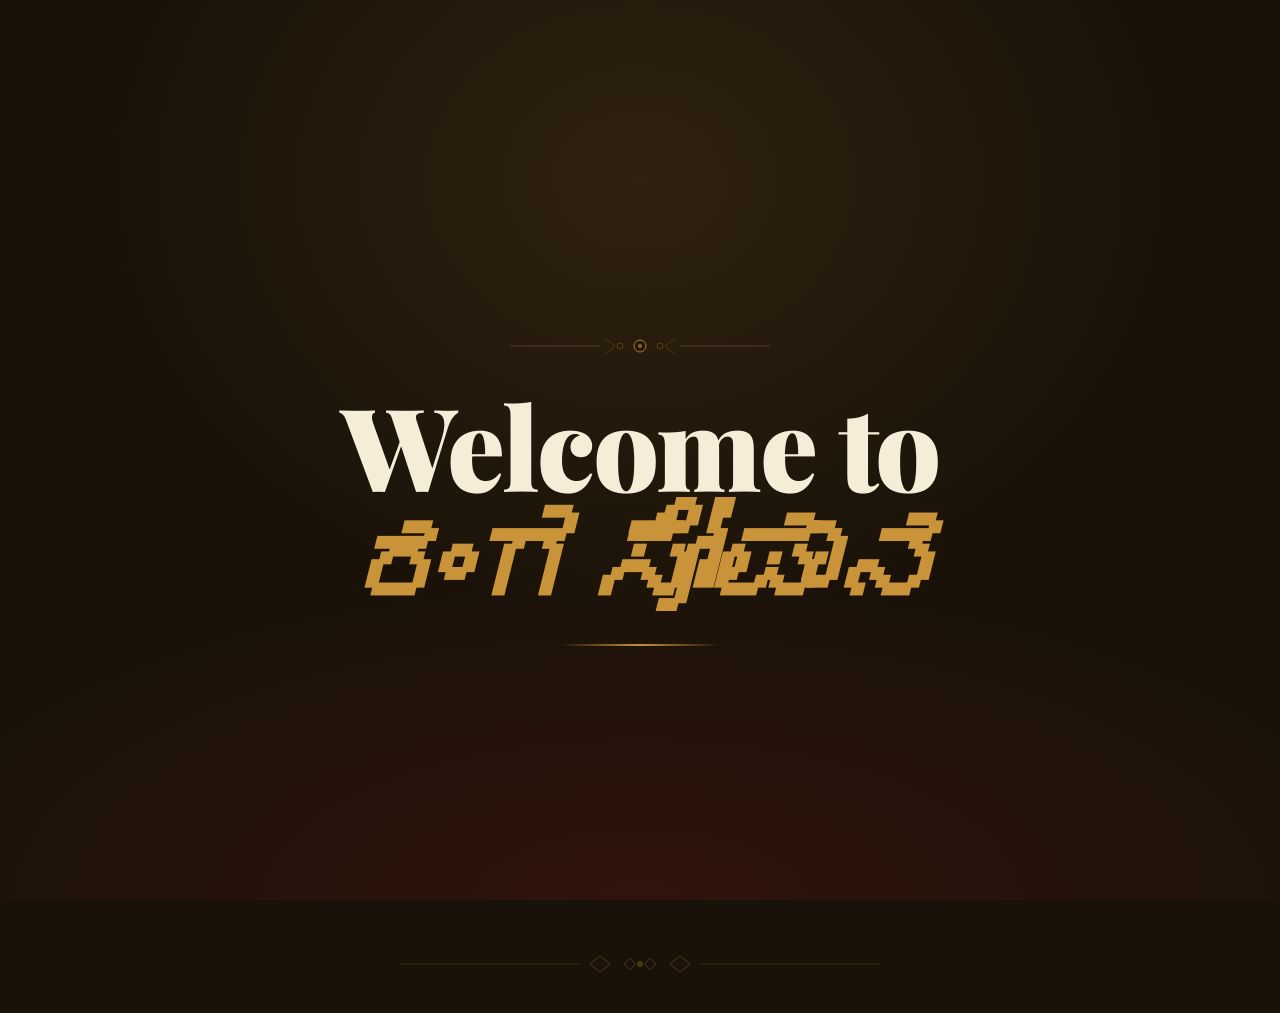
==== index.html @ 20de95fe "html file updated" ====
<!DOCTYPE html>
<html lang="en">
<head>
  <meta charset="UTF-8" />
  <meta name="viewport" content="width=device-width, initial-scale=1.0" />
  <title>Rangasopana — Theatre Arts</title>
  <link rel="preconnect" href="https://fonts.googleapis.com" />
  <link rel="preconnect" href="https://fonts.gstatic.com" crossorigin />
  <link href="https://fonts.googleapis.com/css2?family=Playfair+Display:ital,wght@0,400;0,700;0,900;1,400;1,700&family=Cormorant+Garamond:ital,wght@0,300;0,400;1,300;1,400&family=IM+Fell+English:ital@0;1&display=swap" rel="stylesheet" />
  <style>
    :root {
      --crimson:    #8B1A1A;
      --gold:       #C9933A;
      --gold-light: #E8C57A;
      --ivory:      #F5EDD8;
      --ink:        #1A1209;
      --warm-dark:  #2C1A0E;
      --shadow:     rgba(10, 5, 0, 0.7);
    }

    *, *::before, *::after { margin: 0; padding: 0; box-sizing: border-box; }

    html { scroll-behavior: smooth; }

    body {
      background: var(--ink);
      color: var(--ivory);
      font-family: 'Cormorant Garamond', serif;
      overflow-x: hidden;
      cursor: default;
    }

    /* ── CURTAIN OVERLAY ── */
    #curtain {
      position: fixed; inset: 0; z-index: 999;
      display: flex;
      pointer-events: none;
    }
    #curtain .half {
      flex: 1;
      background: var(--crimson);
      transition: transform 1.6s cubic-bezier(0.76, 0, 0.24, 1);
    }
    #curtain .half:first-child { transform-origin: left; }
    #curtain .half:last-child  { transform-origin: right; }
    body.open #curtain .half:first-child { transform: scaleX(0); }
    body.open #curtain .half:last-child  { transform: scaleX(0); }

    /* ── NOISE TEXTURE ── */
    body::before {
      content: '';
      position: fixed; inset: 0; z-index: 0;
      background-image: url("data:image/svg+xml,%3Csvg viewBox='0 0 200 200' xmlns='http://www.w3.org/2000/svg'%3E%3Cfilter id='n'%3E%3CfeTurbulence type='fractalNoise' baseFrequency='0.75' numOctaves='4' stitchTiles='stitch'/%3E%3C/filter%3E%3Crect width='100%25' height='100%25' filter='url(%23n)' opacity='0.04'/%3E%3C/svg%3E");
      background-size: 200px 200px;
      pointer-events: none;
      opacity: 0.35;
    }

    /* ── SPOTLIGHT BACKGROUND ── */
    .stage-bg {
      position: fixed; inset: 0; z-index: 0;
      background:
        radial-gradient(ellipse 60% 70% at 50% 20%, rgba(201,147,58,0.12) 0%, transparent 70%),
        radial-gradient(ellipse 100% 60% at 50% 100%, rgba(139,26,26,0.2) 0%, transparent 60%),
        var(--ink);
      pointer-events: none;
    }

    /* ── NAV ── */
    nav {
      position: fixed; top: 0; left: 0; right: 0; z-index: 100;
      display: flex; align-items: center; justify-content: space-between;
      padding: 1.4rem 3.5rem;
      background: linear-gradient(to bottom, rgba(10,5,0,0.85), transparent);
      backdrop-filter: blur(4px);
      opacity: 0; transform: translateY(-20px);
      animation: fadeDown 0.8s 1.8s ease forwards;
    }
    .nav-logo {
      font-family: 'IM Fell English', serif;
      font-size: 1.2rem;
      letter-spacing: 0.08em;
      color: var(--gold);
      text-decoration: none;
    }
    .nav-links { display: flex; gap: 2.5rem; list-style: none; }
    .nav-links a {
      font-family: 'Cormorant Garamond', serif;
      font-size: 0.85rem;
      letter-spacing: 0.18em;
      text-transform: uppercase;
      color: var(--ivory);
      text-decoration: none;
      opacity: 0.75;
      transition: opacity 0.3s, color 0.3s;
    }
    .nav-links a:hover { opacity: 1; color: var(--gold-light); }

    /* ── HERO ── */
    .hero {
      position: relative; z-index: 1;
      min-height: 100vh;
      display: flex; flex-direction: column;
      align-items: center; justify-content: center;
      text-align: center;
      padding: 6rem 2rem 4rem;
    }

    .hero-ornament {
      width: 260px; margin-bottom: 1.5rem;
      opacity: 0; animation: fadeUp 1s 2s ease forwards;
    }

    .hero-eyebrow {
      font-family: 'Cormorant Garamond', serif;
      font-size: 0.78rem;
      letter-spacing: 0.35em;
      text-transform: uppercase;
      color: var(--gold);
      opacity: 0; animation: fadeUp 1s 2.15s ease forwards;
      margin-bottom: 1.4rem;
    }

    .hero-title {
      font-family: 'Playfair Display', serif;
      font-size: clamp(3.8rem, 9vw, 8rem);
      font-weight: 900;
      line-height: 0.95;
      letter-spacing: -0.02em;
      color: var(--ivory);
      opacity: 0; animation: fadeUp 1s 2.0s ease forwards;
      position: relative;
    }
    .hero-title span {
      display: block;
      color: var(--gold);
      font-style: italic;
      font-size: 1.08em;
    }

    /* Dramatic underline */
    .hero-title::after {
      content: '';
      display: block;
      width: 160px; height: 2px;
      background: linear-gradient(90deg, transparent, var(--gold), transparent);
      margin: 1.6rem auto 0;
      opacity: 0; animation: fadeIn 1s 2.8s ease forwards;
    }

    .hero-sub {
      font-family: 'Cormorant Garamond', serif;
      font-style: italic;
      font-size: clamp(1.1rem, 2.2vw, 1.45rem);
      color: rgba(245,237,216,0.65);
      max-width: 540px;
      line-height: 1.7;
      opacity: 0; animation: fadeUp 1s 2.6s ease forwards;
      margin-top: 2rem;
    }

    .hero-cta {
      display: inline-block;
      margin-top: 3rem;
      padding: 0.85rem 2.8rem;
      border: 1px solid var(--gold);
      color: var(--gold);
      font-family: 'Cormorant Garamond', serif;
      font-size: 0.85rem;
      letter-spacing: 0.22em;
      text-transform: uppercase;
      text-decoration: none;
      position: relative;
      overflow: hidden;
      transition: color 0.45s;
      opacity: 0; animation: fadeUp 1s 2.8s ease forwards;
    }
    .hero-cta::before {
      content: '';
      position: absolute; inset: 0;
      background: var(--gold);
      transform: scaleX(0); transform-origin: left;
      transition: transform 0.45s cubic-bezier(0.76,0,0.24,1);
      z-index: -1;
    }
    .hero-cta:hover { color: var(--ink); }
    .hero-cta:hover::before { transform: scaleX(1); }

    /* ── SCROLL INDICATOR ── */
    .scroll-hint {
      position: absolute; bottom: 2.5rem; left: 50%; transform: translateX(-50%);
      display: flex; flex-direction: column; align-items: center; gap: 0.5rem;
      opacity: 0; animation: fadeIn 1s 3.5s ease forwards;
      color: rgba(245,237,216,0.4);
      font-size: 0.65rem; letter-spacing: 0.2em; text-transform: uppercase;
    }
    .scroll-line {
      width: 1px; height: 50px;
      background: linear-gradient(to bottom, transparent, var(--gold));
      animation: scrollPulse 2s 3.5s ease infinite;
    }

    /* ── DIVIDER ── */
    .ornamental-divider {
      position: relative; z-index: 1;
      text-align: center;
      padding: 0 2rem;
      margin: 2rem 0;
    }
    .ornamental-divider svg { width: 480px; max-width: 90vw; }

    /* ── FEATURES ── */
    .features {
      position: relative; z-index: 1;
      display: grid;
      grid-template-columns: repeat(auto-fit, minmax(240px, 1fr));
      gap: 0;
      max-width: 1100px;
      margin: 0 auto 6rem;
      padding: 0 2rem;
    }
    .feature {
      padding: 3rem 2.5rem;
      border: 1px solid rgba(201,147,58,0.15);
      border-collapse: collapse;
      text-align: center;
      transition: background 0.4s;
    }
    .feature:hover { background: rgba(201,147,58,0.05); }
    .feature-icon {
      font-size: 2.2rem;
      margin-bottom: 1.2rem;
      display: block;
    }
    .feature h3 {
      font-family: 'Playfair Display', serif;
      font-size: 1.2rem;
      font-weight: 700;
      color: var(--gold-light);
      margin-bottom: 0.8rem;
    }
    .feature p {
      font-size: 0.95rem;
      line-height: 1.75;
      color: rgba(245,237,216,0.6);
      font-style: italic;
    }

    /* ── QUOTE ── */
    .quote-section {
      position: relative; z-index: 1;
      text-align: center;
      padding: 5rem 2rem;
      background: rgba(139,26,26,0.08);
      border-top: 1px solid rgba(201,147,58,0.15);
      border-bottom: 1px solid rgba(201,147,58,0.15);
      margin-bottom: 5rem;
    }
    .quote-mark {
      font-family: 'Playfair Display', serif;
      font-size: 7rem;
      line-height: 0.5;
      color: var(--crimson);
      opacity: 0.4;
    }
    blockquote {
      font-family: 'IM Fell English', serif;
      font-style: italic;
      font-size: clamp(1.3rem, 2.5vw, 1.9rem);
      line-height: 1.6;
      color: var(--ivory);
      max-width: 720px;
      margin: 1rem auto 0;
    }
    blockquote cite {
      display: block;
      font-family: 'Cormorant Garamond', serif;
      font-style: normal;
      font-size: 0.8rem;
      letter-spacing: 0.2em;
      text-transform: uppercase;
      color: var(--gold);
      margin-top: 1.5rem;
    }

    /* ── FOOTER ── */
    footer {
      position: relative; z-index: 1;
      text-align: center;
      padding: 3rem 2rem 4rem;
      border-top: 1px solid rgba(201,147,58,0.1);
    }
    .footer-logo {
      font-family: 'IM Fell English', serif;
      font-size: 1.5rem;
      color: var(--gold);
      margin-bottom: 0.5rem;
    }
    footer p {
      font-size: 0.75rem;
      letter-spacing: 0.12em;
      color: rgba(245,237,216,0.3);
      text-transform: uppercase;
    }

    /* ── KEYFRAMES ── */
    @keyframes fadeUp {
      from { opacity: 0; transform: translateY(28px); }
      to   { opacity: 1; transform: translateY(0); }
    }
    @keyframes fadeDown {
      from { opacity: 0; transform: translateY(-20px); }
      to   { opacity: 1; transform: translateY(0); }
    }
    @keyframes fadeIn {
      from { opacity: 0; } to { opacity: 1; }
    }
    @keyframes scrollPulse {
      0%, 100% { opacity: 0.4; transform: scaleY(1); }
      50%       { opacity: 1;   transform: scaleY(1.15); }
    }

    /* ── RESPONSIVE ── */
    @media (max-width: 640px) {
      nav { padding: 1.2rem 1.5rem; }
      .nav-links { gap: 1.5rem; }
      .hero-cta { padding: 0.75rem 2rem; }
    }
  </style>
</head>
<body>

  <!-- Curtain reveal -->
  <div id="curtain">
    <div class="half"></div>
    <div class="half"></div>
  </div>

  <!-- Atmospheric bg -->
  <div class="stage-bg"></div>

  <!-- Navigation -->
  <!-- <nav>
    <a class="nav-logo" href="#">Rangasopana</a>
    <!-- <ul class="nav-links">
      <li><a href="#">Productions</a></li>
      <li><a href="#">About</a></li>
      <li><a href="#">Artists</a></li>
      <li><a href="#">Contact</a></li>
    </ul> -->
  </nav> -->

  <!-- Hero -->
  <section class="hero">

    <!-- SVG ornament -->
    <svg class="hero-ornament" viewBox="0 0 260 40" xmlns="http://www.w3.org/2000/svg">
      <line x1="0" y1="20" x2="90" y2="20" stroke="#C9933A" stroke-width="0.6" opacity="0.5"/>
      <circle cx="130" cy="20" r="6" fill="none" stroke="#C9933A" stroke-width="0.8"/>
      <circle cx="130" cy="20" r="2" fill="#C9933A" opacity="0.6"/>
      <circle cx="110" cy="20" r="3" fill="none" stroke="#C9933A" stroke-width="0.6" opacity="0.5"/>
      <circle cx="150" cy="20" r="3" fill="none" stroke="#C9933A" stroke-width="0.6" opacity="0.5"/>
      <line x1="170" y1="20" x2="260" y2="20" stroke="#C9933A" stroke-width="0.6" opacity="0.5"/>
      <path d="M95 12 L105 20 L95 28" fill="none" stroke="#C9933A" stroke-width="0.6" opacity="0.4"/>
      <path d="M165 12 L155 20 L165 28" fill="none" stroke="#C9933A" stroke-width="0.6" opacity="0.4"/>
    </svg>

    <h1 class="hero-title">
      Welcome to
      <span>ರಂಗಸೋಪಾನ</span>
    </h1>

    
  </section>

  <!-- Ornamental divider -->
  <div class="ornamental-divider">
    <svg viewBox="0 0 480 24" xmlns="http://www.w3.org/2000/svg">
      <line x1="0" y1="12" x2="180" y2="12" stroke="#C9933A" stroke-width="0.5" opacity="0.4"/>
      <path d="M190 12 L200 4 L210 12 L200 20 Z" fill="none" stroke="#C9933A" stroke-width="0.6" opacity="0.5"/>
      <rect x="226" y="8" width="8" height="8" fill="none" stroke="#C9933A" stroke-width="0.6" opacity="0.5" transform="rotate(45 230 12)"/>
      <circle cx="240" cy="12" r="3" fill="#C9933A" opacity="0.3"/>
      <rect x="246" y="8" width="8" height="8" fill="none" stroke="#C9933A" stroke-width="0.6" opacity="0.5" transform="rotate(45 250 12)"/>
      <path d="M270 12 L280 4 L290 12 L280 20 Z" fill="none" stroke="#C9933A" stroke-width="0.6" opacity="0.5"/>
      <line x1="300" y1="12" x2="480" y2="12" stroke="#C9933A" stroke-width="0.5" opacity="0.4"/>
    </svg>
  </div>

  <!-- Features -->
  <!-- <section class="features">
    <div class="feature">
      <span class="feature-icon">🎭</span>
      <h3>Classical Productions</h3>
      <p>Rooted in centuries-old tradition, our productions breathe new life into timeless narratives from Indian and world theatre.</p>
    </div>
    <div class="feature">
      <span class="feature-icon">🪔</span>
      <h3>Cultural Heritage</h3>
      <p>We honour the craft of Ranga — the stage — as a living, sacred space where culture is preserved and reborn every night.</p>
    </div>
    <div class="feature">
      <span class="feature-icon">✦</span>
      <h3>Emerging Voices</h3>
      <p>A nurturing ground for new playwrights, directors, and performers who carry the torch of theatrical art into tomorrow.</p>
    </div>
  </section> -->

  <!-- Quote -->
  <!-- <div class="quote-section">
    <div class="quote-mark">"</div>
    <blockquote>
      The stage is a magic circle where only the most real things happen,
      a neutral territory outside the jurisdiction of Fate,
      where stars may be crossed with impunity.
      <cite>— The Spirit of Theatre</cite>
    </blockquote>
  </div> -->

  <!-- Footer -->
  <!-- <footer>
    <p class="footer-logo">Rangasopana</p>
    <p>Theatre Arts</p>
  </footer> -->

  <script>
    // Open curtain on load
    window.addEventListener('load', () => {
      setTimeout(() => document.body.classList.add('open'), 100);
    });
  </script>
</body>
</html>
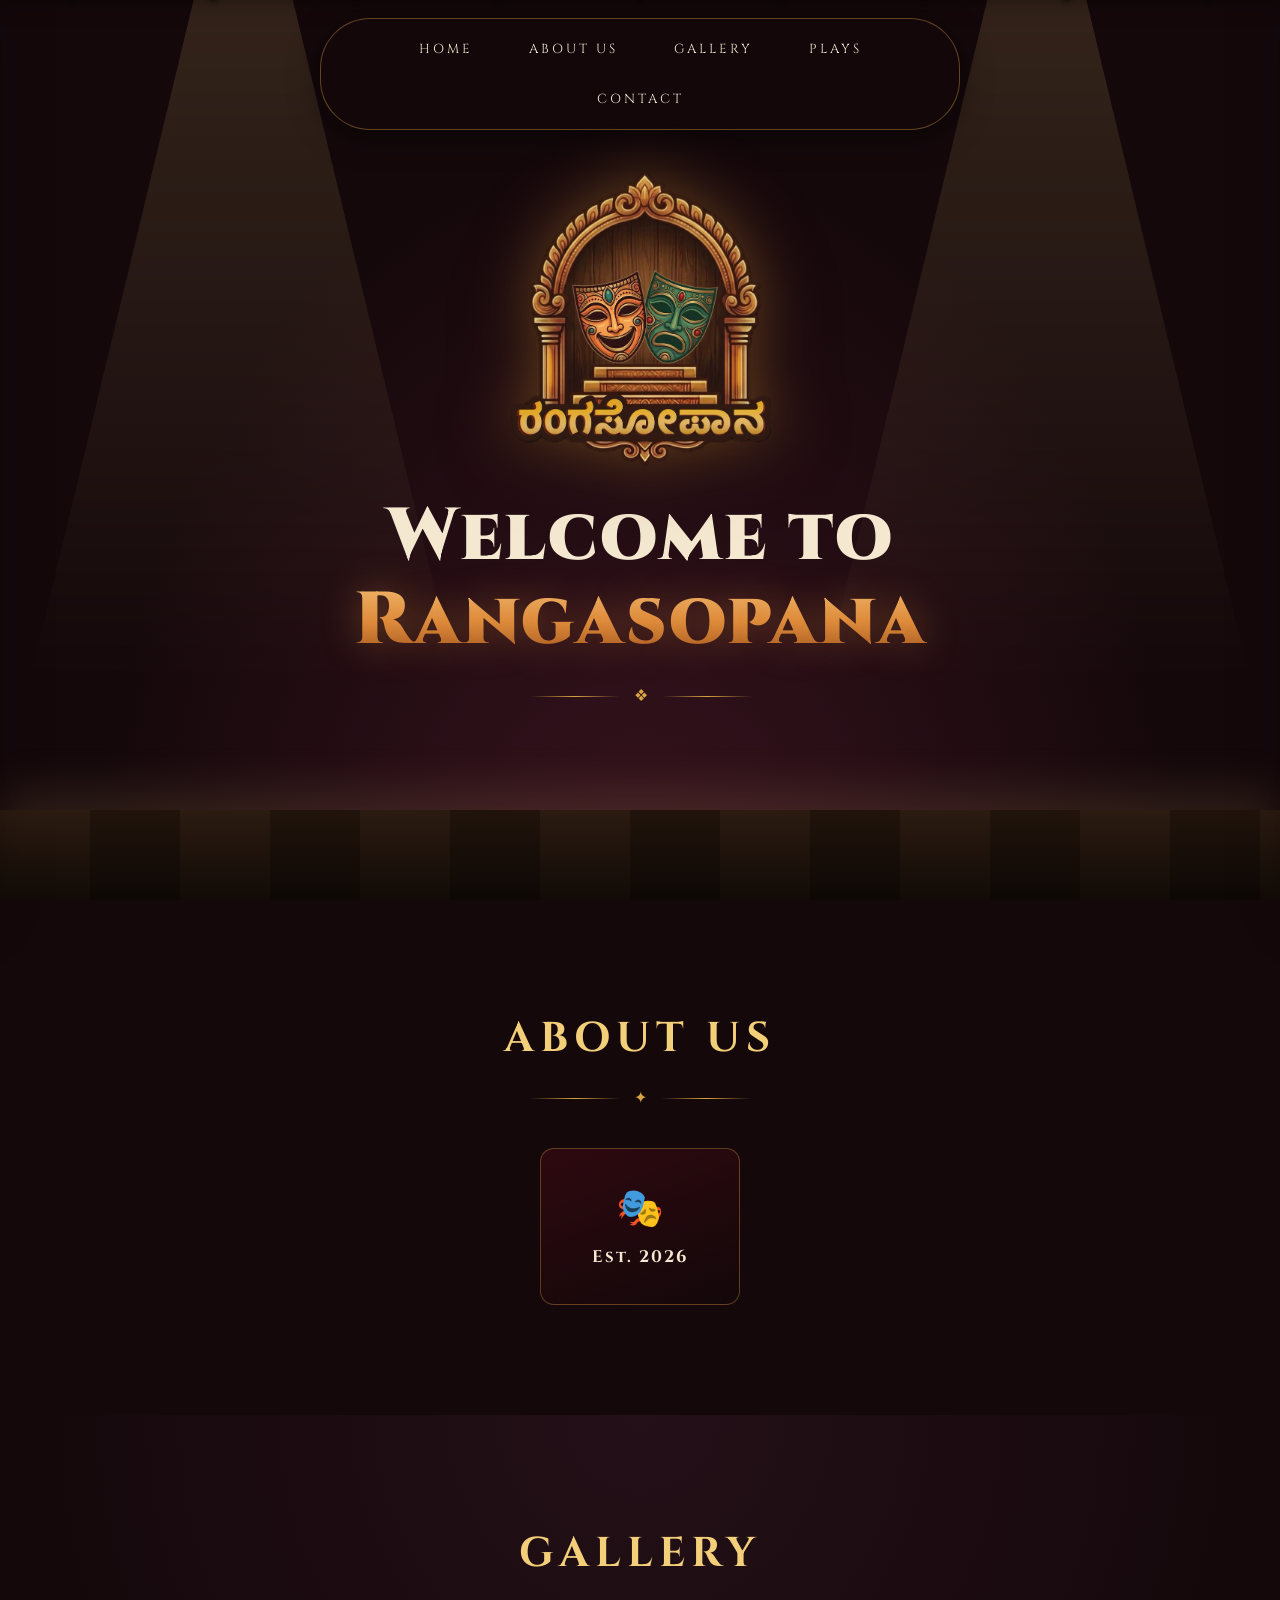
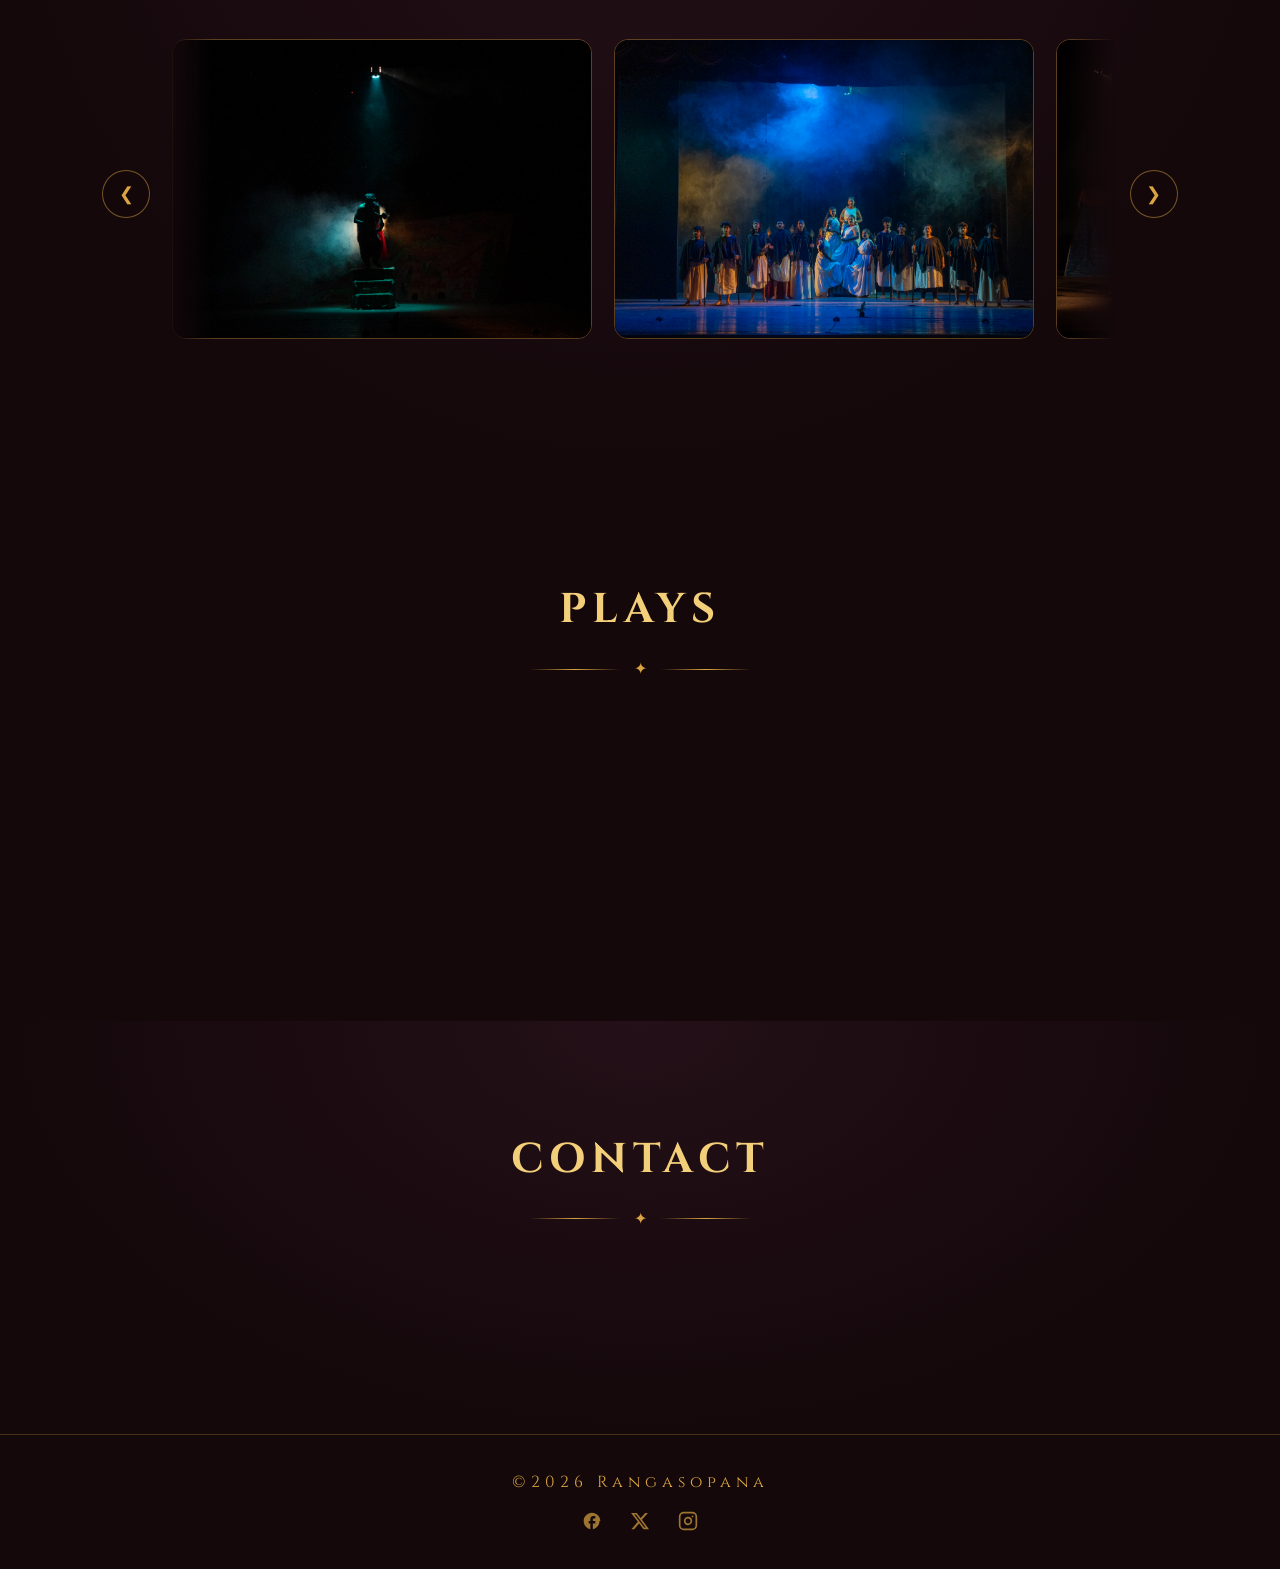
==== commit 95bc108a: "Redesigned the whole page" ====
--- a/index.html
+++ b/index.html
@@ -3,430 +3,143 @@
 <head>
   <meta charset="UTF-8" />
   <meta name="viewport" content="width=device-width, initial-scale=1.0" />
-  <title>Rangasopana — Theatre Arts</title>
+  <title>Rangasopana — Theatre Company</title>
   <link rel="preconnect" href="https://fonts.googleapis.com" />
   <link rel="preconnect" href="https://fonts.gstatic.com" crossorigin />
-  <link href="https://fonts.googleapis.com/css2?family=Playfair+Display:ital,wght@0,400;0,700;0,900;1,400;1,700&family=Cormorant+Garamond:ital,wght@0,300;0,400;1,300;1,400&family=IM+Fell+English:ital@0;1&display=swap" rel="stylesheet" />
-  <style>
-    :root {
-      --crimson:    #8B1A1A;
-      --gold:       #C9933A;
-      --gold-light: #E8C57A;
-      --ivory:      #F5EDD8;
-      --ink:        #1A1209;
-      --warm-dark:  #2C1A0E;
-      --shadow:     rgba(10, 5, 0, 0.7);
-    }
-
-    *, *::before, *::after { margin: 0; padding: 0; box-sizing: border-box; }
-
-    html { scroll-behavior: smooth; }
-
-    body {
-      background: var(--ink);
-      color: var(--ivory);
-      font-family: 'Cormorant Garamond', serif;
-      overflow-x: hidden;
-      cursor: default;
-    }
-
-    /* ── CURTAIN OVERLAY ── */
-    #curtain {
-      position: fixed; inset: 0; z-index: 999;
-      display: flex;
-      pointer-events: none;
-    }
-    #curtain .half {
-      flex: 1;
-      background: var(--crimson);
-      transition: transform 1.6s cubic-bezier(0.76, 0, 0.24, 1);
-    }
-    #curtain .half:first-child { transform-origin: left; }
-    #curtain .half:last-child  { transform-origin: right; }
-    body.open #curtain .half:first-child { transform: scaleX(0); }
-    body.open #curtain .half:last-child  { transform: scaleX(0); }
-
-    /* ── NOISE TEXTURE ── */
-    body::before {
-      content: '';
-      position: fixed; inset: 0; z-index: 0;
-      background-image: url("data:image/svg+xml,%3Csvg viewBox='0 0 200 200' xmlns='http://www.w3.org/2000/svg'%3E%3Cfilter id='n'%3E%3CfeTurbulence type='fractalNoise' baseFrequency='0.75' numOctaves='4' stitchTiles='stitch'/%3E%3C/filter%3E%3Crect width='100%25' height='100%25' filter='url(%23n)' opacity='0.04'/%3E%3C/svg%3E");
-      background-size: 200px 200px;
-      pointer-events: none;
-      opacity: 0.35;
-    }
-
-    /* ── SPOTLIGHT BACKGROUND ── */
-    .stage-bg {
-      position: fixed; inset: 0; z-index: 0;
-      background:
-        radial-gradient(ellipse 60% 70% at 50% 20%, rgba(201,147,58,0.12) 0%, transparent 70%),
-        radial-gradient(ellipse 100% 60% at 50% 100%, rgba(139,26,26,0.2) 0%, transparent 60%),
-        var(--ink);
-      pointer-events: none;
-    }
-
-    /* ── NAV ── */
-    nav {
-      position: fixed; top: 0; left: 0; right: 0; z-index: 100;
-      display: flex; align-items: center; justify-content: space-between;
-      padding: 1.4rem 3.5rem;
-      background: linear-gradient(to bottom, rgba(10,5,0,0.85), transparent);
-      backdrop-filter: blur(4px);
-      opacity: 0; transform: translateY(-20px);
-      animation: fadeDown 0.8s 1.8s ease forwards;
-    }
-    .nav-logo {
-      font-family: 'IM Fell English', serif;
-      font-size: 1.2rem;
-      letter-spacing: 0.08em;
-      color: var(--gold);
-      text-decoration: none;
-    }
-    .nav-links { display: flex; gap: 2.5rem; list-style: none; }
-    .nav-links a {
-      font-family: 'Cormorant Garamond', serif;
-      font-size: 0.85rem;
-      letter-spacing: 0.18em;
-      text-transform: uppercase;
-      color: var(--ivory);
-      text-decoration: none;
-      opacity: 0.75;
-      transition: opacity 0.3s, color 0.3s;
-    }
-    .nav-links a:hover { opacity: 1; color: var(--gold-light); }
-
-    /* ── HERO ── */
-    .hero {
-      position: relative; z-index: 1;
-      min-height: 100vh;
-      display: flex; flex-direction: column;
-      align-items: center; justify-content: center;
-      text-align: center;
-      padding: 6rem 2rem 4rem;
-    }
-
-    .hero-ornament {
-      width: 260px; margin-bottom: 1.5rem;
-      opacity: 0; animation: fadeUp 1s 2s ease forwards;
-    }
-
-    .hero-eyebrow {
-      font-family: 'Cormorant Garamond', serif;
-      font-size: 0.78rem;
-      letter-spacing: 0.35em;
-      text-transform: uppercase;
-      color: var(--gold);
-      opacity: 0; animation: fadeUp 1s 2.15s ease forwards;
-      margin-bottom: 1.4rem;
-    }
-
-    .hero-title {
-      font-family: 'Playfair Display', serif;
-      font-size: clamp(3.8rem, 9vw, 8rem);
-      font-weight: 900;
-      line-height: 0.95;
-      letter-spacing: -0.02em;
-      color: var(--ivory);
-      opacity: 0; animation: fadeUp 1s 2.0s ease forwards;
-      position: relative;
-    }
-    .hero-title span {
-      display: block;
-      color: var(--gold);
-      font-style: italic;
-      font-size: 1.08em;
-    }
-
-    /* Dramatic underline */
-    .hero-title::after {
-      content: '';
-      display: block;
-      width: 160px; height: 2px;
-      background: linear-gradient(90deg, transparent, var(--gold), transparent);
-      margin: 1.6rem auto 0;
-      opacity: 0; animation: fadeIn 1s 2.8s ease forwards;
-    }
-
-    .hero-sub {
-      font-family: 'Cormorant Garamond', serif;
-      font-style: italic;
-      font-size: clamp(1.1rem, 2.2vw, 1.45rem);
-      color: rgba(245,237,216,0.65);
-      max-width: 540px;
-      line-height: 1.7;
-      opacity: 0; animation: fadeUp 1s 2.6s ease forwards;
-      margin-top: 2rem;
-    }
-
-    .hero-cta {
-      display: inline-block;
-      margin-top: 3rem;
-      padding: 0.85rem 2.8rem;
-      border: 1px solid var(--gold);
-      color: var(--gold);
-      font-family: 'Cormorant Garamond', serif;
-      font-size: 0.85rem;
-      letter-spacing: 0.22em;
-      text-transform: uppercase;
-      text-decoration: none;
-      position: relative;
-      overflow: hidden;
-      transition: color 0.45s;
-      opacity: 0; animation: fadeUp 1s 2.8s ease forwards;
-    }
-    .hero-cta::before {
-      content: '';
-      position: absolute; inset: 0;
-      background: var(--gold);
-      transform: scaleX(0); transform-origin: left;
-      transition: transform 0.45s cubic-bezier(0.76,0,0.24,1);
-      z-index: -1;
-    }
-    .hero-cta:hover { color: var(--ink); }
-    .hero-cta:hover::before { transform: scaleX(1); }
-
-    /* ── SCROLL INDICATOR ── */
-    .scroll-hint {
-      position: absolute; bottom: 2.5rem; left: 50%; transform: translateX(-50%);
-      display: flex; flex-direction: column; align-items: center; gap: 0.5rem;
-      opacity: 0; animation: fadeIn 1s 3.5s ease forwards;
-      color: rgba(245,237,216,0.4);
-      font-size: 0.65rem; letter-spacing: 0.2em; text-transform: uppercase;
-    }
-    .scroll-line {
-      width: 1px; height: 50px;
-      background: linear-gradient(to bottom, transparent, var(--gold));
-      animation: scrollPulse 2s 3.5s ease infinite;
-    }
-
-    /* ── DIVIDER ── */
-    .ornamental-divider {
-      position: relative; z-index: 1;
-      text-align: center;
-      padding: 0 2rem;
-      margin: 2rem 0;
-    }
-    .ornamental-divider svg { width: 480px; max-width: 90vw; }
-
-    /* ── FEATURES ── */
-    .features {
-      position: relative; z-index: 1;
-      display: grid;
-      grid-template-columns: repeat(auto-fit, minmax(240px, 1fr));
-      gap: 0;
-      max-width: 1100px;
-      margin: 0 auto 6rem;
-      padding: 0 2rem;
-    }
-    .feature {
-      padding: 3rem 2.5rem;
-      border: 1px solid rgba(201,147,58,0.15);
-      border-collapse: collapse;
-      text-align: center;
-      transition: background 0.4s;
-    }
-    .feature:hover { background: rgba(201,147,58,0.05); }
-    .feature-icon {
-      font-size: 2.2rem;
-      margin-bottom: 1.2rem;
-      display: block;
-    }
-    .feature h3 {
-      font-family: 'Playfair Display', serif;
-      font-size: 1.2rem;
-      font-weight: 700;
-      color: var(--gold-light);
-      margin-bottom: 0.8rem;
-    }
-    .feature p {
-      font-size: 0.95rem;
-      line-height: 1.75;
-      color: rgba(245,237,216,0.6);
-      font-style: italic;
-    }
-
-    /* ── QUOTE ── */
-    .quote-section {
-      position: relative; z-index: 1;
-      text-align: center;
-      padding: 5rem 2rem;
-      background: rgba(139,26,26,0.08);
-      border-top: 1px solid rgba(201,147,58,0.15);
-      border-bottom: 1px solid rgba(201,147,58,0.15);
-      margin-bottom: 5rem;
-    }
-    .quote-mark {
-      font-family: 'Playfair Display', serif;
-      font-size: 7rem;
-      line-height: 0.5;
-      color: var(--crimson);
-      opacity: 0.4;
-    }
-    blockquote {
-      font-family: 'IM Fell English', serif;
-      font-style: italic;
-      font-size: clamp(1.3rem, 2.5vw, 1.9rem);
-      line-height: 1.6;
-      color: var(--ivory);
-      max-width: 720px;
-      margin: 1rem auto 0;
-    }
-    blockquote cite {
-      display: block;
-      font-family: 'Cormorant Garamond', serif;
-      font-style: normal;
-      font-size: 0.8rem;
-      letter-spacing: 0.2em;
-      text-transform: uppercase;
-      color: var(--gold);
-      margin-top: 1.5rem;
-    }
-
-    /* ── FOOTER ── */
-    footer {
-      position: relative; z-index: 1;
-      text-align: center;
-      padding: 3rem 2rem 4rem;
-      border-top: 1px solid rgba(201,147,58,0.1);
-    }
-    .footer-logo {
-      font-family: 'IM Fell English', serif;
-      font-size: 1.5rem;
-      color: var(--gold);
-      margin-bottom: 0.5rem;
-    }
-    footer p {
-      font-size: 0.75rem;
-      letter-spacing: 0.12em;
-      color: rgba(245,237,216,0.3);
-      text-transform: uppercase;
-    }
-
-    /* ── KEYFRAMES ── */
-    @keyframes fadeUp {
-      from { opacity: 0; transform: translateY(28px); }
-      to   { opacity: 1; transform: translateY(0); }
-    }
-    @keyframes fadeDown {
-      from { opacity: 0; transform: translateY(-20px); }
-      to   { opacity: 1; transform: translateY(0); }
-    }
-    @keyframes fadeIn {
-      from { opacity: 0; } to { opacity: 1; }
-    }
-    @keyframes scrollPulse {
-      0%, 100% { opacity: 0.4; transform: scaleY(1); }
-      50%       { opacity: 1;   transform: scaleY(1.15); }
-    }
-
-    /* ── RESPONSIVE ── */
-    @media (max-width: 640px) {
-      nav { padding: 1.2rem 1.5rem; }
-      .nav-links { gap: 1.5rem; }
-      .hero-cta { padding: 0.75rem 2rem; }
-    }
-  </style>
+  <link href="https://fonts.googleapis.com/css2?family=Cinzel:wght@500;700;900&family=Cormorant+Garamond:ital,wght@0,400;0,500;1,400&display=swap" rel="stylesheet" />
+  <link rel="stylesheet" href="style.css" />
 </head>
 <body>
 
-  <!-- Curtain reveal -->
-  <div id="curtain">
-    <div class="half"></div>
-    <div class="half"></div>
+  <!-- ░░ Theatre curtains ░░ -->
+  <div class="curtain-stage" id="curtainStage" aria-hidden="true">
+    <div class="curtain curtain-left"></div>
+    <div class="curtain curtain-right"></div>
+    <div class="valance">
+      <div class="valance-scallops"></div>
+      <div class="tassel-row">
+        <span></span><span></span><span></span><span></span><span></span>
+        <span></span><span></span><span></span><span></span>
+      </div>
+    </div>
   </div>
 
-  <!-- Atmospheric bg -->
-  <div class="stage-bg"></div>
+  <!-- ░░ Top nav ░░ -->
+  <nav class="topnav" aria-label="Main navigation">
+    <a href="#home" class="nav-link">Home</a>
+    <a href="#about" class="nav-link">About Us</a>
+    <a href="#gallery" class="nav-link">Gallery</a>
+    <a href="#plays" class="nav-link">Plays</a>
+    <a href="#contact" class="nav-link">Contact</a>
+  </nav>
 
-  <!-- Navigation -->
-  <!-- <nav>
-    <a class="nav-logo" href="#">Rangasopana</a>
-    <!-- <ul class="nav-links">
-      <li><a href="#">Productions</a></li>
-      <li><a href="#">About</a></li>
-      <li><a href="#">Artists</a></li>
-      <li><a href="#">Contact</a></li>
-    </ul> -->
-  </nav> -->
+  <!-- ░░ Home / Hero ░░ -->
+  <header class="hero" id="home">
+    <div class="spotlight spotlight-left"></div>
+    <div class="spotlight spotlight-right"></div>
 
-  <!-- Hero -->
-  <section class="hero">
+    <div class="hero-content">
+      <img src="rangasopana.png" alt="Rangasopana logo" class="hero-logo" />
 
-    <!-- SVG ornament -->
-    <svg class="hero-ornament" viewBox="0 0 260 40" xmlns="http://www.w3.org/2000/svg">
-      <line x1="0" y1="20" x2="90" y2="20" stroke="#C9933A" stroke-width="0.6" opacity="0.5"/>
-      <circle cx="130" cy="20" r="6" fill="none" stroke="#C9933A" stroke-width="0.8"/>
-      <circle cx="130" cy="20" r="2" fill="#C9933A" opacity="0.6"/>
-      <circle cx="110" cy="20" r="3" fill="none" stroke="#C9933A" stroke-width="0.6" opacity="0.5"/>
-      <circle cx="150" cy="20" r="3" fill="none" stroke="#C9933A" stroke-width="0.6" opacity="0.5"/>
-      <line x1="170" y1="20" x2="260" y2="20" stroke="#C9933A" stroke-width="0.6" opacity="0.5"/>
-      <path d="M95 12 L105 20 L95 28" fill="none" stroke="#C9933A" stroke-width="0.6" opacity="0.4"/>
-      <path d="M165 12 L155 20 L165 28" fill="none" stroke="#C9933A" stroke-width="0.6" opacity="0.4"/>
-    </svg>
+      <h1 class="hero-title">Welcome to <span>Rangasopana</span></h1>
+      <div class="hero-rule" aria-hidden="true"><i></i>❖<i></i></div>
+    </div>
 
-    <h1 class="hero-title">
-      Welcome to
-      <span>ರಂಗಸೋಪಾನ</span>
-    </h1>
+    <div class="stage-floor" aria-hidden="true"></div>
+  </header>
 
-    
+  <!-- ░░ About ░░ -->
+  <section class="section about" id="about">
+    <h2 class="section-title">About Us</h2>
+    <div class="section-rule" aria-hidden="true"><i></i>✦<i></i></div>
+    <div class="about-cards reveal">
+      <div class="about-card">
+        <div class="about-icon">🎭</div>
+        <h3>Est. 2026</h3>
+      </div>
+    </div>
   </section>
 
-  <!-- Ornamental divider -->
-  <div class="ornamental-divider">
-    <svg viewBox="0 0 480 24" xmlns="http://www.w3.org/2000/svg">
-      <line x1="0" y1="12" x2="180" y2="12" stroke="#C9933A" stroke-width="0.5" opacity="0.4"/>
-      <path d="M190 12 L200 4 L210 12 L200 20 Z" fill="none" stroke="#C9933A" stroke-width="0.6" opacity="0.5"/>
-      <rect x="226" y="8" width="8" height="8" fill="none" stroke="#C9933A" stroke-width="0.6" opacity="0.5" transform="rotate(45 230 12)"/>
-      <circle cx="240" cy="12" r="3" fill="#C9933A" opacity="0.3"/>
-      <rect x="246" y="8" width="8" height="8" fill="none" stroke="#C9933A" stroke-width="0.6" opacity="0.5" transform="rotate(45 250 12)"/>
-      <path d="M270 12 L280 4 L290 12 L280 20 Z" fill="none" stroke="#C9933A" stroke-width="0.6" opacity="0.5"/>
-      <line x1="300" y1="12" x2="480" y2="12" stroke="#C9933A" stroke-width="0.5" opacity="0.4"/>
-    </svg>
-  </div>
+  <!-- ░░ Gallery ░░ -->
+  <section class="section gallery" id="gallery">
+    <h2 class="section-title">Gallery</h2>
+    <!-- <div class="section-rule" aria-hidden="true"><i></i>✦<i></i></div> -->
+    <div class="gallery-wrap reveal">
+      <button class="g-arrow g-prev" id="galleryPrev" aria-label="Scroll gallery left">❮</button>
+      <div class="gallery-scroller" id="galleryScroller">
+        <figure class="g-item"><img src="Narrator.jpg" loading="lazy" alt="The Narrator" /></figure>
+        <figure class="g-item"><img src="2.jpg" loading="lazy" alt="The Narrator" /></figure>
+        <figure class="g-item"><img src="3.jpg" loading="lazy" alt="The Narrator" /></figure>
+        <figure class="g-item"><img src="4.jpg" loading="lazy" alt="The Narrator" /></figure>
+        <figure class="g-item"><img src="5.jpg" loading="lazy" alt="The Narrator" /></figure>
+        <figure class="g-item"><img src="6.jpg" loading="lazy" alt="The Narrator" /></figure>
+        <figure class="g-item"><img src="7.jpg" loading="lazy" alt="The Narrator" /></figure>
+      </div>
+      <button class="g-arrow g-next" id="galleryNext" aria-label="Scroll gallery right">❯</button>
+    </div>
+  </section>
 
-  <!-- Features -->
-  <!-- <section class="features">
-    <div class="feature">
-      <span class="feature-icon">🎭</span>
-      <h3>Classical Productions</h3>
-      <p>Rooted in centuries-old tradition, our productions breathe new life into timeless narratives from Indian and world theatre.</p>
+  <section class="section plays" id="plays">
+    <h2 class="section-title">Plays</h2>
+    <div class="section-rule" aria-hidden="true"><i></i>✦<i></i></div>
+    <div class="tickets reveal">
+      <article class="ticket">
+        <div class="ticket-body">
+          <h3>Odyssey</h3>
+          <p>Drama · Mythological Adventure</p>
+          <p>🗓️19th June - 📍KALAGRAMA</p>
+          <p>Click here 👇 to book tickets </p>
+          <p>
+            <a href="https://in.bookmyshow.com/plays/odyssey/ET00500419">
+              <img src="logo.svg" alt="BookMyShow" style="vertical-align: middle;"/>
+            </a>
+          </p>
+        </div>
+      </article>
+      <article class="ticket">
+        <div class="ticket-body">
+          <h3>Odyssey</h3>
+          <p>Drama · Mythological Adventure</p>
+          <p>🗓️27th June - 📍KEA PRABHAT</p>
+        </div>
+      </article>
     </div>
-    <div class="feature">
-      <span class="feature-icon">🪔</span>
-      <h3>Cultural Heritage</h3>
-      <p>We honour the craft of Ranga — the stage — as a living, sacred space where culture is preserved and reborn every night.</p>
+  </section>
+
+  <!-- ░░ Contact ░░ -->
+  <section class="section contact" id="contact">
+    <h2 class="section-title">Contact</h2>
+    <div class="section-rule" aria-hidden="true"><i></i>✦<i></i></div>
+    <div class="contact-row reveal">
+      <a class="contact-chip" href="mailto:rangasopana@gmail.com">✉ rangasopana@gmail.com</a>
+      <span class="contact-chip">📍 Bengaluru</span>
     </div>
-    <div class="feature">
-      <span class="feature-icon">✦</span>
-      <h3>Emerging Voices</h3>
-      <p>A nurturing ground for new playwrights, directors, and performers who carry the torch of theatrical art into tomorrow.</p>
+  </section>
+
+  <footer class="footer">
+    <p>©2026 Rangasopana </p>
+    <div class="footer-socials">
+      <a href="https://www.facebook.com/profile.php?id=61577425807322" target="_blank" rel="noopener noreferrer" aria-label="Facebook">
+        <svg width="24" height="24" viewBox="0 0 24 24" fill="currentColor">
+          <path d="M22 12c0-5.52-4.48-10-10-10S2 6.48 2 12c0 4.84 3.44 8.87 8 9.8V15H8v-3h2V9.5C10 7.57 11.57 6 13.5 6H16v3h-2c-.55 0-1 .45-1 1v2h3v3h-3v6.95c4.56-.93 8-4.96 8-9.85z"/>
+        </svg>
+      </a>
+      <a href="https://twitter.com/rangasopana" target="_blank" rel="noopener noreferrer" aria-label="Twitter">
+        <svg width="18" height="18" viewBox="0 0 24 24" fill="currentColor">
+          <path d="M18.244 2.25h3.308l-7.227 8.26 8.502 11.24H16.17l-5.214-6.817L4.99 21.75H1.68l7.73-8.835L1.254 2.25H8.08l4.713 6.231zm-1.161 17.52h1.833L7.084 4.126H5.117z"/>
+        </svg>
+      </a>
+    
+      <a href="https://instagram.com/rangasopana" target="_blank" rel="noopener noreferrer" aria-label="Instagram">
+        <svg width="18" height="18" viewBox="0 0 24 24" fill="none" stroke="currentColor" stroke-width="2" stroke-linecap="round" stroke-linejoin="round">
+          <rect x="2" y="2" width="20" height="20" rx="5" ry="5"></rect>
+          <path d="M16 11.37A4 4 0 1 1 12.63 8 4 4 0 0 1 16 11.37z"></path>
+          <line x1="17.5" y1="6.5" x2="17.51" y2="6.5"></line>
+        </svg>
+      </a>
     </div>
-  </section> -->
+  </footer>
 
-  <!-- Quote -->
-  <!-- <div class="quote-section">
-    <div class="quote-mark">"</div>
-    <blockquote>
-      The stage is a magic circle where only the most real things happen,
-      a neutral territory outside the jurisdiction of Fate,
-      where stars may be crossed with impunity.
-      <cite>— The Spirit of Theatre</cite>
-    </blockquote>
-  </div> -->
-
-  <!-- Footer -->
-  <!-- <footer>
-    <p class="footer-logo">Rangasopana</p>
-    <p>Theatre Arts</p>
-  </footer> -->
-
-  <script>
-    // Open curtain on load
-    window.addEventListener('load', () => {
-      setTimeout(() => document.body.classList.add('open'), 100);
-    });
-  </script>
+  <script src="script.js"></script>
 </body>
 </html>
--- a/style.css
+++ b/style.css
@@ -0,0 +1,566 @@
+/* ════════════════════════════════════════════
+   Rangasopana — Theatre Company
+   ════════════════════════════════════════════ */
+
+:root {
+  --velvet: #7a0e1c;
+  --velvet-dark: #4a0610;
+  --velvet-deep: #2e040a;
+  --gold: #d9a441;
+  --gold-bright: #f3cf7a;
+  --ink: #14080b;
+  --stage: #1c0d12;
+  --cream: #f5e8d0;
+}
+
+* { margin: 0; padding: 0; box-sizing: border-box; }
+
+html { scroll-behavior: smooth; }
+
+body {
+  background: var(--ink);
+  color: var(--cream);
+  font-family: "Cormorant Garamond", Georgia, serif;
+  overflow-x: hidden;
+}
+
+body.curtains-closed { overflow: hidden; }
+
+/* ════════ Curtains ════════ */
+
+.curtain-stage {
+  position: fixed;
+  inset: 0;
+  z-index: 1000;
+  pointer-events: none;
+}
+
+.curtain {
+  position: absolute;
+  top: 0;
+  width: 52%;
+  height: 100%;
+  background:
+    repeating-linear-gradient(
+      90deg,
+      var(--velvet-dark) 0px,
+      var(--velvet) 30px,
+      #9c1526 55px,
+      var(--velvet) 80px,
+      var(--velvet-dark) 110px
+    );
+  box-shadow: inset 0 -120px 90px rgba(0, 0, 0, 0.65),
+              0 0 60px rgba(0, 0, 0, 0.8);
+  transition: transform 2.4s cubic-bezier(0.65, 0, 0.25, 1);
+}
+
+.curtain-left  { left: 0;  border-right: 6px solid var(--velvet-deep); }
+.curtain-right { right: 0; border-left: 6px solid var(--velvet-deep); }
+
+.curtain-stage.open .curtain-left  { transform: translateX(-105%); }
+.curtain-stage.open .curtain-right { transform: translateX(105%); }
+
+/* Valance — the frill across the top */
+
+.valance {
+  position: absolute;
+  top: 0;
+  left: 0;
+  right: 0;
+  height: 110px;
+  transition: transform 1.6s cubic-bezier(0.65, 0, 0.25, 1) 1.6s;
+}
+
+.curtain-stage.open .valance { transform: translateY(-115%); }
+
+.valance-scallops {
+  position: absolute;
+  inset: 0;
+  background:
+    radial-gradient(circle at 50% 0%, transparent 58px, var(--velvet) 59px, var(--velvet-dark) 100%);
+  background-size: 124px 110px;
+  background-repeat: repeat-x;
+  filter: drop-shadow(0 10px 14px rgba(0, 0, 0, 0.7));
+  border-top: 10px solid var(--velvet-deep);
+}
+
+.tassel-row {
+  position: absolute;
+  bottom: -16px;
+  left: 0;
+  right: 0;
+  display: flex;
+  justify-content: space-around;
+}
+
+.tassel-row span {
+  width: 8px;
+  height: 26px;
+  background: linear-gradient(var(--gold), #8a6420);
+  border-radius: 0 0 5px 5px;
+  box-shadow: 0 2px 6px rgba(0, 0, 0, 0.6);
+}
+
+/* ════════ Top nav ════════ */
+
+.topnav {
+  position: fixed;
+  top: 18px;
+  left: 50%;
+  transform: translateX(-50%);
+  z-index: 1200;
+  display: flex;
+  flex-wrap: wrap;
+  justify-content: center;
+  gap: 10px;
+  padding: 10px 18px;
+  border: 1px solid rgba(217, 164, 65, 0.4);
+  border-radius: 50px;
+  background: rgba(20, 8, 11, 0.7);
+  backdrop-filter: blur(8px);
+  box-shadow: 0 6px 30px rgba(0, 0, 0, 0.5);
+  opacity: 0;
+  animation: fadeIn 0.8s ease 3s forwards;
+}
+
+.nav-link {
+  padding: 10px 22px;
+  border: 1px solid transparent;
+  border-radius: 40px;
+  font-family: "Cinzel", serif;
+  font-size: 0.82rem;
+  letter-spacing: 3px;
+  text-transform: uppercase;
+  color: var(--cream);
+  text-decoration: none;
+  transition: color 0.3s, background 0.3s, border-color 0.3s, box-shadow 0.3s;
+}
+
+.nav-link:hover {
+  color: var(--ink);
+  background: linear-gradient(180deg, var(--gold-bright), var(--gold));
+  border-color: var(--gold);
+  box-shadow: 0 4px 18px rgba(217, 164, 65, 0.4);
+}
+
+@media (max-width: 640px) {
+  .topnav {
+    left: 12px;
+    right: 12px;
+    transform: none;
+    border-radius: 24px;
+    gap: 4px;
+    padding: 8px 10px;
+  }
+  .nav-link {
+    padding: 8px 12px;
+    font-size: 0.7rem;
+    letter-spacing: 2px;
+  }
+}
+
+/* ════════ Hero ════════ */
+
+.hero {
+  position: relative;
+  min-height: 100vh;
+  display: flex;
+  align-items: center;
+  justify-content: center;
+  background:
+    radial-gradient(ellipse at 50% 110%, #3a1420 0%, var(--ink) 62%);
+  overflow: hidden;
+}
+
+.spotlight {
+  position: absolute;
+  top: -12%;
+  width: 46vw;
+  height: 125vh;
+  background: linear-gradient(rgba(243, 207, 122, 0.16), transparent 72%);
+  clip-path: polygon(46% 0, 54% 0, 100% 100%, 0% 100%);
+  filter: blur(8px);
+  animation: sway 7s ease-in-out infinite alternate;
+}
+
+.spotlight-left  { left: -4%;  transform-origin: top center; }
+.spotlight-right { right: -4%; animation-delay: -3.5s; }
+
+@keyframes sway {
+  from { transform: rotate(-6deg); }
+  to   { transform: rotate(6deg); }
+}
+
+.hero-content {
+  position: relative;
+  z-index: 2;
+  text-align: center;
+  padding: 0 24px;
+  opacity: 0;
+  transform: translateY(26px) scale(0.97);
+  animation: riseIn 1.6s ease 2.2s forwards;
+}
+
+@keyframes riseIn {
+  to { opacity: 1; transform: none; }
+}
+
+@keyframes fadeIn {
+  to { opacity: 1; }
+}
+
+.hero-logo {
+  width: clamp(180px, 24vw, 260px);
+  margin-bottom: 24px;
+  filter: drop-shadow(0 0 30px rgba(222, 140, 60, 0.45))
+          drop-shadow(0 10px 24px rgba(0, 0, 0, 0.6));
+}
+
+.hero-title {
+  font-family: "Cinzel", serif;
+  font-weight: 900;
+  font-size: clamp(2rem, 6.5vw, 4.6rem);
+  line-height: 1.15;
+  letter-spacing: 2px;
+}
+
+.hero-title span {
+  display: block;
+  background: linear-gradient(180deg, #f5c178, #de8c3c 50%, #a85a22 85%, #7c3f16);
+  -webkit-background-clip: text;
+  background-clip: text;
+  color: transparent;
+  text-shadow: 0 0 38px rgba(222, 140, 60, 0.4);
+}
+
+.hero-rule, .section-rule {
+  display: flex;
+  align-items: center;
+  justify-content: center;
+  gap: 14px;
+  color: var(--gold);
+  margin: 22px auto;
+}
+
+.hero-rule i, .section-rule i {
+  display: block;
+  width: 90px;
+  height: 1px;
+  background: linear-gradient(90deg, transparent, var(--gold), transparent);
+}
+
+.hero-tag {
+  font-style: italic;
+  font-size: 1.35rem;
+  color: rgba(245, 232, 208, 0.85);
+}
+
+.stage-floor {
+  position: absolute;
+  bottom: 0;
+  left: 0;
+  right: 0;
+  height: 90px;
+  background:
+    linear-gradient(rgba(0,0,0,0.25), rgba(0,0,0,0.7)),
+    repeating-linear-gradient(90deg, #3a2417 0 90px, #2c1a10 90px 180px);
+  box-shadow: 0 -18px 50px rgba(243, 207, 122, 0.12);
+}
+
+/* ════════ Sections ════════ */
+
+.section {
+  padding: 110px 8vw;
+  text-align: center;
+  position: relative;
+}
+
+.section:nth-of-type(even) {
+  background: radial-gradient(ellipse at 50% 0%, #241018 0%, var(--ink) 70%);
+}
+
+.section-title {
+  font-family: "Cinzel", serif;
+  font-size: clamp(1.6rem, 4vw, 2.6rem);
+  letter-spacing: 6px;
+  text-transform: uppercase;
+  color: var(--gold-bright);
+}
+
+/* About */
+
+.about-cards {
+  display: flex;
+  justify-content: center;
+  gap: 32px;
+  flex-wrap: wrap;
+  margin-top: 40px;
+}
+
+.about-card {
+  width: 200px;
+  padding: 36px 20px;
+  border: 1px solid rgba(217, 164, 65, 0.35);
+  border-radius: 14px;
+  background: linear-gradient(160deg, rgba(122, 14, 28, 0.25), rgba(20, 8, 11, 0.6));
+  transition: transform 0.35s, box-shadow 0.35s;
+}
+
+.about-card:hover {
+  transform: translateY(-8px);
+  box-shadow: 0 16px 40px rgba(217, 164, 65, 0.18);
+}
+
+.about-icon { font-size: 2.4rem; margin-bottom: 14px; }
+
+.about-card h3 {
+  font-family: "Cinzel", serif;
+  font-size: 1.05rem;
+  letter-spacing: 2px;
+  color: var(--cream);
+}
+
+.about-line {
+  margin-top: 44px;
+  font-style: italic;
+  font-size: 1.3rem;
+  color: rgba(245, 232, 208, 0.8);
+}
+
+/* Gallery — horizontal scroller */
+
+.gallery-wrap {
+  display: flex;
+  align-items: center;
+  gap: 16px;
+  margin-top: 46px;
+  max-width: 1180px;
+  margin-left: auto;
+  margin-right: auto;
+}
+
+.gallery-scroller {
+  display: flex;
+  gap: 22px;
+  overflow-x: auto;
+  scroll-snap-type: x mandatory;
+  scroll-behavior: smooth;
+  padding: 12px 6px 22px;
+  flex: 1;
+  /* fade the strip out at both edges */
+  mask-image: linear-gradient(90deg, transparent, #000 5%, #000 95%, transparent);
+  -webkit-mask-image: linear-gradient(90deg, transparent, #000 5%, #000 95%, transparent);
+  scrollbar-width: thin;
+  scrollbar-color: var(--gold) rgba(217, 164, 65, 0.12);
+}
+
+.gallery-scroller::-webkit-scrollbar { height: 6px; }
+.gallery-scroller::-webkit-scrollbar-track {
+  background: rgba(217, 164, 65, 0.12);
+  border-radius: 6px;
+}
+.gallery-scroller::-webkit-scrollbar-thumb {
+  background: var(--gold);
+  border-radius: 6px;
+}
+
+.g-item {
+  flex: 0 0 auto;
+  width: min(420px, 76vw);
+  height: 300px;
+  scroll-snap-align: center;
+  border-radius: 14px;
+  overflow: hidden;
+  border: 1px solid rgba(217, 164, 65, 0.35);
+  transition: transform 0.4s, box-shadow 0.4s;
+}
+
+.g-item:hover {
+  transform: scale(1.03);
+  box-shadow: 0 14px 40px rgba(217, 164, 65, 0.18);
+}
+
+.g-item img {
+  width: 100%;
+  height: 100%;
+  object-fit: cover;
+  display: block;
+  transition: transform 0.5s;
+}
+
+.g-item:hover img { transform: scale(1.07); }
+
+.g-placeholder {
+  display: grid;
+  place-items: center;
+  background: radial-gradient(circle at 50% 40%, #3a1420, var(--ink));
+}
+
+.g-placeholder span {
+  font-size: 2rem;
+  color: rgba(217, 164, 65, 0.5);
+}
+
+.g-arrow {
+  flex: 0 0 auto;
+  width: 48px;
+  height: 48px;
+  border-radius: 50%;
+  border: 1px solid rgba(217, 164, 65, 0.5);
+  background: rgba(20, 8, 11, 0.7);
+  color: var(--gold);
+  font-size: 1.1rem;
+  cursor: pointer;
+  transition: background 0.3s, color 0.3s, box-shadow 0.3s;
+}
+
+.g-arrow:hover {
+  background: linear-gradient(180deg, var(--gold-bright), var(--gold));
+  color: var(--ink);
+  box-shadow: 0 4px 18px rgba(217, 164, 65, 0.4);
+}
+
+@media (max-width: 640px) {
+  .g-arrow { display: none; }
+  .g-item { height: 240px; }
+}
+
+/* Plays — tickets */
+.tickets {
+  display: flex;
+  justify-content: center;
+  gap: 30px;
+  flex-wrap: wrap;
+  margin-top: 46px;
+}
+
+.ticket {
+  /* Changed to block to let the body take up 100% width and center perfectly */
+  display: block; 
+  width: 320px;
+  border-radius: 12px;
+  overflow: hidden;
+  background: linear-gradient(135deg, #221016, #160a0e);
+  border: 1px solid rgba(217, 164, 65, 0.4);
+  transition: transform 0.35s, box-shadow 0.35s;
+}
+
+.ticket:hover {
+  transform: translateY(-6px) rotate(-1deg);
+  box-shadow: 0 18px 44px rgba(217, 164, 65, 0.2);
+}
+
+/* Completely removed .ticket-stub rules since it's no longer needed */
+
+.ticket-body {
+  padding: 28px 24px;
+  text-align: center; /* This ensures all text inside is centered */
+}
+
+.ticket-body h3 {
+  font-family: "Cinzel", serif;
+  font-size: 1.2rem;
+  letter-spacing: 1px;
+  color: var(--gold-bright);
+  margin-bottom: 8px;
+}
+
+.ticket-body p {
+  font-style: italic;
+  color: rgba(245, 232, 208, 0.7);
+}
+
+/* Contact */
+
+.contact-row {
+  display: flex;
+  justify-content: center;
+  gap: 22px;
+  flex-wrap: wrap;
+  margin-top: 44px;
+}
+
+.contact-chip {
+  padding: 14px 30px;
+  border: 1px solid rgba(217, 164, 65, 0.45);
+  border-radius: 40px;
+  color: var(--cream);
+  text-decoration: none;
+  font-size: 1.1rem;
+  background: rgba(122, 14, 28, 0.18);
+  transition: background 0.3s, transform 0.3s;
+}
+
+a.contact-chip:hover {
+  background: rgba(217, 164, 65, 0.2);
+  transform: translateY(-3px);
+}
+
+/* Footer */
+
+.footer {
+  padding: 36px;
+  text-align: center;
+  font-family: "Cinzel", serif;
+  letter-spacing: 5px;
+  color: var(--gold);
+  border-top: 1px solid rgba(217, 164, 65, 0.25);
+}
+
+.footer-socials {
+  display: flex;
+  justify-content: center;
+  gap: 24px;
+  margin-top: 16px;
+}
+
+.footer-socials a {
+  color: var(--gold) !important; /* Forces your gold color */
+  text-decoration: none;
+  opacity: 0.7;
+  display: inline-flex;
+  align-items: center;
+  justify-content: center;
+  width: 24px;
+  height: 24px;
+  transition: opacity 0.3s ease, transform 0.3s ease;
+}
+
+/* Fixes SVG visibility */
+.footer-socials svg {
+  width: 20px;
+  height: 20px;
+  fill: currentColor; 
+}
+
+/* Specific fix for Instagram's line-drawing style */
+.footer-socials a[aria-label="Instagram"] svg {
+  fill: none !important;
+  stroke: currentColor;
+}
+
+.footer-socials a:hover {
+  opacity: 1;
+  transform: translateY(-2px);
+}
+
+/* Scroll reveal */
+
+.reveal {
+  opacity: 0;
+  transform: translateY(36px);
+  transition: opacity 0.9s ease, transform 0.9s ease;
+}
+
+.reveal.visible {
+  opacity: 1;
+  transform: none;
+}
+
+@media (prefers-reduced-motion: reduce) {
+  *, *::before, *::after {
+    animation-duration: 0.01s !important;
+    transition-duration: 0.01s !important;
+  }
+  .hero-content, .topnav { opacity: 1; }
+}
